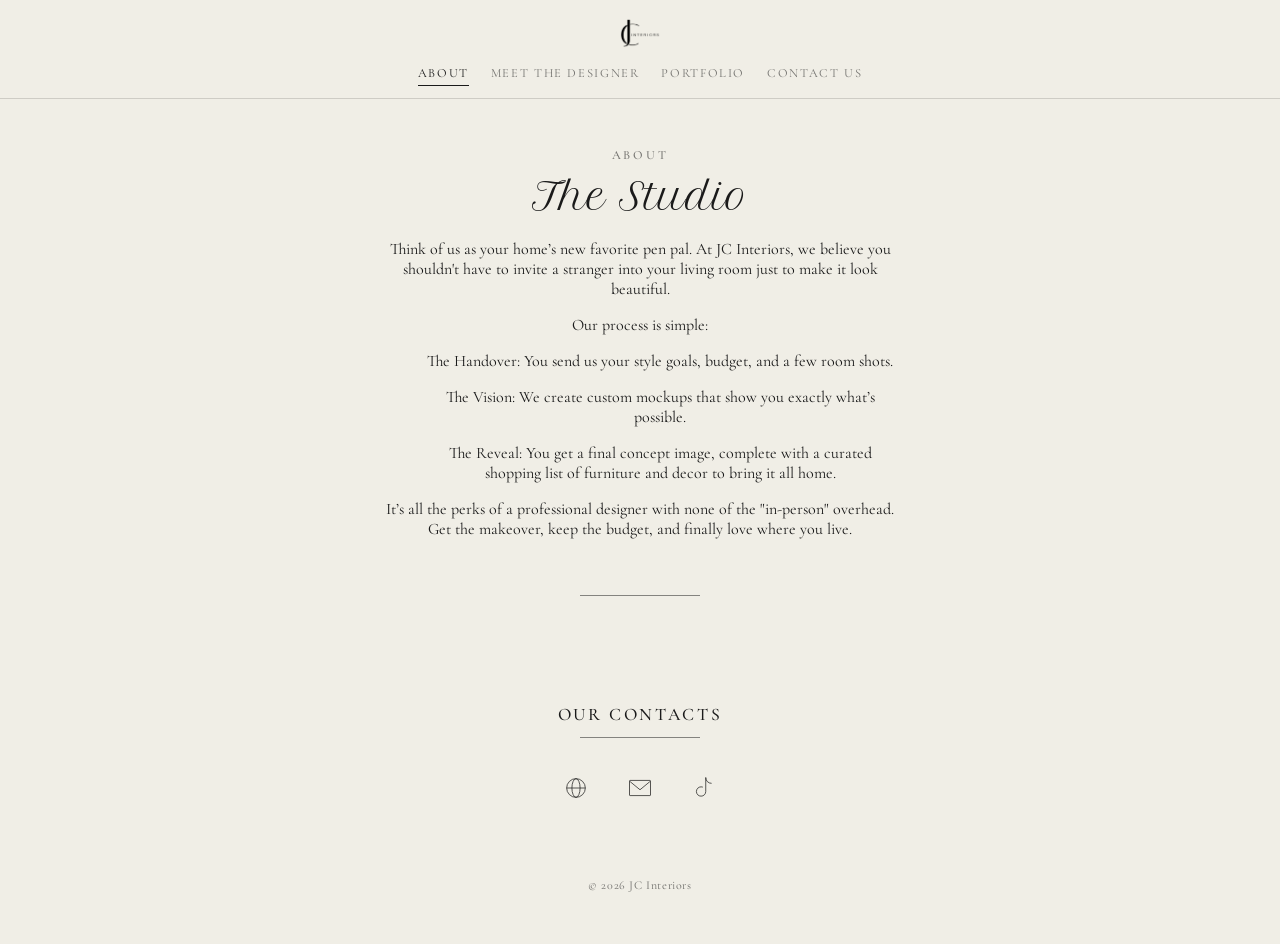
==== docs/about.html @ d1fc5f7a "Refactor About section and update contact links Updated the 'About' section with improved formatting" ====
<!DOCTYPE html>
<html lang="en">
<head>
<meta charset="UTF-8">
<meta name="viewport" content="width=device-width, initial-scale=1.0">
<title>About — JC Interiors</title>
<link rel="preconnect" href="https://fonts.googleapis.com">
<link rel="preconnect" href="https://fonts.gstatic.com" crossorigin>
<link href="https://fonts.googleapis.com/css2?family=Cormorant+Garamond:wght@400;500;600&family=Petit+Formal+Script&display=swap" rel="stylesheet">
<link rel="stylesheet" href="css/style.css">
</head>
<body>

<nav class="site-nav">
  <div class="site-nav__inner">
    <a href="index.html"><img class="site-nav__mark" src="assets/logo.png" alt="JC Interiors"></a>
    <ul class="site-nav__links">
      <li><a href="about.html" aria-current="page">About</a></li>
      <li><a href="designer.html">Meet the Designer</a></li>
      <li><a href="portfolio.html">Portfolio</a></li>
      <li><a href="contact.html">Contact Us</a></li>
    </ul>
  </div>
</nav>

<main>

  <section>
    <p class="eyebrow">About</p>
    <p class="script-line">The Studio</p>
    <p class="lede">
      <p>Think of us as your home’s new favorite pen pal. At JC Interiors, we believe you shouldn't have to invite a stranger into your living room just to make it look beautiful.</p>

      <p>Our process is simple:</p>
      
      <menu><span class="process-title">The Handover:</span> You send us your style goals, budget, and a few room shots.</menu>
      <menu><span class="process-title">The Vision:</span> We create custom mockups that show you exactly what’s possible.</menu>
      <menu><span class="process-title">The Reveal:</span> You get a final concept image, complete with a curated shopping list of furniture and decor to bring it all home.</menu>
      
      <p>It’s all the perks of a professional designer with none of the "in-person" overhead. Get the makeover, keep the budget, and finally love where you live.</p>
    </p>
  </section>

  <div class="rule"></div>
</main>

<footer class="site-footer">
  <section class="contacts">
    <h2 class="label">Our Contacts</h2>
    <div class="rule"></div>
    <div class="icon-row">
      <a href="https://www.instagram.com/jcinteriors.studio" target="_blank" rel="noopener" aria-label="Follow us on Instagram">
        <img class="icon" src="assets/icon-globe.svg" alt="">
      </a>
      <a href="mailto:jennifer@jcinteriors.studio" aria-label="Email us">
        <img class="icon" src="assets/icon-email.svg" alt="">
      </a>
      <a href="https://www.tiktok.com/@jcinteriors.studio.us" target="_blank" rel="noopener" aria-label="Follow us on TikTok">
        <img class="icon" src="assets/icon-tiktok.svg" alt="">
      </a>
    </div>
  </section>

  <p class="copyright">&copy; 2026 JC Interiors</p>
</footer>

</body>
</html>
---- docs/css/style.css ----
/* ============================================
   JC Interiors — shared stylesheet
   Identity: quiet, editorial, boutique.
   Cream + ink only. Cormorant Garamond carries
   body & labels; Petit Formal Script is the one
   accent voice, used sparingly (hero line + one
   hand-lettered word per page, echoing the studio's
   own mood-board labels).
   ============================================ */

:root {
  --cream: #f0eee6;
  --cream-deep: #e7e2d4;
  --ink: #1a1a1a;
  --ink-soft: rgba(26, 26, 26, 0.58);
  --ink-faint: rgba(26, 26, 26, 0.38);
  --line: rgba(26, 26, 26, 0.16);
  --max: 460px;
}

* { box-sizing: border-box; }

html { -webkit-text-size-adjust: 100%; }

body {
  margin: 0;
  background: var(--cream);
  color: var(--ink);
  font-family: 'Cormorant Garamond', serif;
  display: flex;
  flex-direction: column;
  align-items: center;
}

img { max-width: 100%; display: block; }

a { color: var(--ink); }

/* ---------- Nav ---------- */
.site-nav {
  position: sticky;
  top: 0;
  width: 100%;
  background: var(--cream);
  border-bottom: 1px solid var(--line);
  z-index: 50;
}
.site-nav__inner {
  max-width: var(--max);
  margin: 0 auto;
  padding: 18px 24px 16px;
  display: flex;
  flex-direction: column;
  align-items: center;
}
.site-nav__mark {
  height: 30px;
  margin-bottom: 14px;
}
.site-nav__links {
  display: flex;
  flex-wrap: wrap;
  justify-content: center;
  gap: 18px 22px;
  list-style: none;
  margin: 0;
  padding: 0;
}
.site-nav__links a {
  font-size: 0.78rem;
  letter-spacing: 0.13em;
  text-transform: uppercase;
  text-decoration: none;
  color: var(--ink-soft);
  padding-bottom: 4px;
  border-bottom: 1px solid transparent;
  transition: color 0.15s ease, border-color 0.15s ease;
}
.site-nav__links a:hover { color: var(--ink); }
.site-nav__links a[aria-current="page"] {
  color: var(--ink);
  border-bottom-color: var(--ink);
}

/* ---------- Page shell ---------- */
main {
  width: 100%;
  max-width: var(--max);
  padding: 48px 24px 0;
  text-align: center;
}

.eyebrow {
  font-size: 0.78rem;
  font-weight: 500;
  letter-spacing: 0.22em;
  text-transform: uppercase;
  color: var(--ink-soft);
  margin: 0 0 10px;
}
.script-line {
  font-family: 'Petit Formal Script', cursive;
  font-weight: 400;
  font-size: 2.3rem;
  line-height: 1.25;
  margin: 0 0 20px;
}
.lede {
  font-size: 1.15rem;
  line-height: 1.65;
  color: var(--ink-soft);
  margin: 0 auto 8px;
  max-width: 380px;
}

.rule {
  width: 120px;
  height: 1px;
  background: var(--ink);
  margin: 36px auto;
  opacity: 0.5;
}

section { margin-bottom: 56px; }

/* ---------- Hero carousel (signature element) ---------- */
.carousel {
  position: relative;
  width: 100%;
  aspect-ratio: 3 / 2;
  overflow: hidden;
  margin: 8px 0 0;
  background: var(--cream-deep);
}
.carousel__slide {
  position: absolute;
  inset: 0;
  opacity: 0;
  transition: opacity 1.4s ease;
}
.carousel__slide img {
  width: 100%;
  height: 100%;
  object-fit: cover;
  transform: scale(1.04);
  transition: transform 7s linear;
}
.carousel__slide.is-active {
  opacity: 1;
  z-index: 1;
}
.carousel__slide.is-active img { transform: scale(1.14); }
.carousel__dots {
  position: absolute;
  bottom: 14px;
  left: 0;
  right: 0;
  display: flex;
  justify-content: center;
  gap: 7px;
  z-index: 2;
}
.carousel__dots span {
  width: 5px;
  height: 5px;
  border-radius: 50%;
  background: var(--cream);
  opacity: 0.55;
  transition: opacity 0.3s ease;
}
.carousel__dots span.is-active { opacity: 1; }

@media (prefers-reduced-motion: reduce) {
  .carousel__slide, .carousel__slide img { transition: none !important; }
  .carousel__slide.is-active img { transform: none; }
}

/* ---------- Affiliate / shop-the-look links ---------- */
.placeholder {
  border: 1px dashed var(--ink);
  border-radius: 2px;
  padding: 16px;
  font-size: 0.85rem;
  letter-spacing: 0.08em;
  text-transform: uppercase;
  opacity: 0.55;
}
.link-box {
  display: block;
  border: 1px solid var(--ink);
  padding: 16px;
  margin-bottom: 16px;
  font-size: 0.85rem;
  letter-spacing: 0.08em;
  text-transform: uppercase;
  text-decoration: underline;
  color: var(--ink);
  transition: background 0.15s ease;
}
.link-box:hover { background: rgba(0,0,0,0.04); }

/* ---------- Labeled sections (contacts, etc.) ---------- */
.label {
  font-weight: 500;
  font-size: 1.1rem;
  letter-spacing: 0.15em;
  text-transform: uppercase;
  margin: 0 0 12px;
}
.icon-row {
  display: flex;
  justify-content: center;
  gap: 36px;
}
.icon-row a {
  color: var(--ink);
  display: inline-block;
  line-height: 0;
  opacity: 0.85;
  transition: opacity 0.15s ease;
}
.icon-row a:hover { opacity: 1; }
.icon { width: 28px; height: 28px; }

/* ---------- Portfolio ---------- */
.project { margin-bottom: 64px; text-align: left; }
.project__title {
  font-size: 1.4rem;
  font-weight: 500;
  letter-spacing: 0.02em;
  margin: 0 0 4px;
  text-align: center;
}
.project__meta {
  display: block;
  text-align: center;
  font-size: 0.8rem;
  letter-spacing: 0.12em;
  text-transform: uppercase;
  color: var(--ink-soft);
  margin-bottom: 18px;
}
.project__gallery {
  display: grid;
  grid-template-columns: 1fr;
  gap: 10px;
}
.project__gallery img { width: 100%; }

.before-after {
  display: grid;
  grid-template-columns: 1fr 1fr;
  gap: 10px;
}
.before-after figure { margin: 0; }
.before-after img { width: 100%; aspect-ratio: 3/4; object-fit: cover; }
.before-after figcaption {
  text-align: center;
  font-size: 0.72rem;
  letter-spacing: 0.14em;
  text-transform: uppercase;
  color: var(--ink-soft);
  margin-top: 8px;
}

.note-card {
  border: 1px dashed var(--line);
  padding: 18px 20px;
  text-align: left;
  font-size: 0.95rem;
  line-height: 1.55;
  color: var(--ink-soft);
  margin-top: 14px;
}

/* ---------- Designer ---------- */
.portrait-frame {
  width: 168px;
  height: 168px;
  border-radius: 50%;
  background: var(--cream-deep);
  border: 1px solid var(--line);
  display: flex;
  align-items: center;
  justify-content: center;
  margin: 0 auto 28px;
  overflow: hidden;
}
.portrait-frame img { width: 100%; height: 100%; object-fit: cover; }
.portrait-frame span {
  font-family: 'Petit Formal Script', cursive;
  font-size: 2.6rem;
}

/* ---------- Footer ---------- */
footer.site-footer {
  width: 100%;
  margin-top: 24px;
}
.contacts { padding: 48px 24px 0; text-align: center; }
.contacts .rule { margin-top: 0; }
.copyright {
  margin-top: 40px;
  padding: 20px 24px 40px;
  text-align: center;
  font-size: 0.75rem;
  letter-spacing: 0.05em;
  opacity: 0.6;
}

a:focus-visible, .link-box:focus-visible, button:focus-visible {
  outline: 2px solid var(--ink);
  outline-offset: 3px;
}

@media (min-width: 560px) {
  :root { --max: 560px; }
  .before-after { gap: 14px; }
}
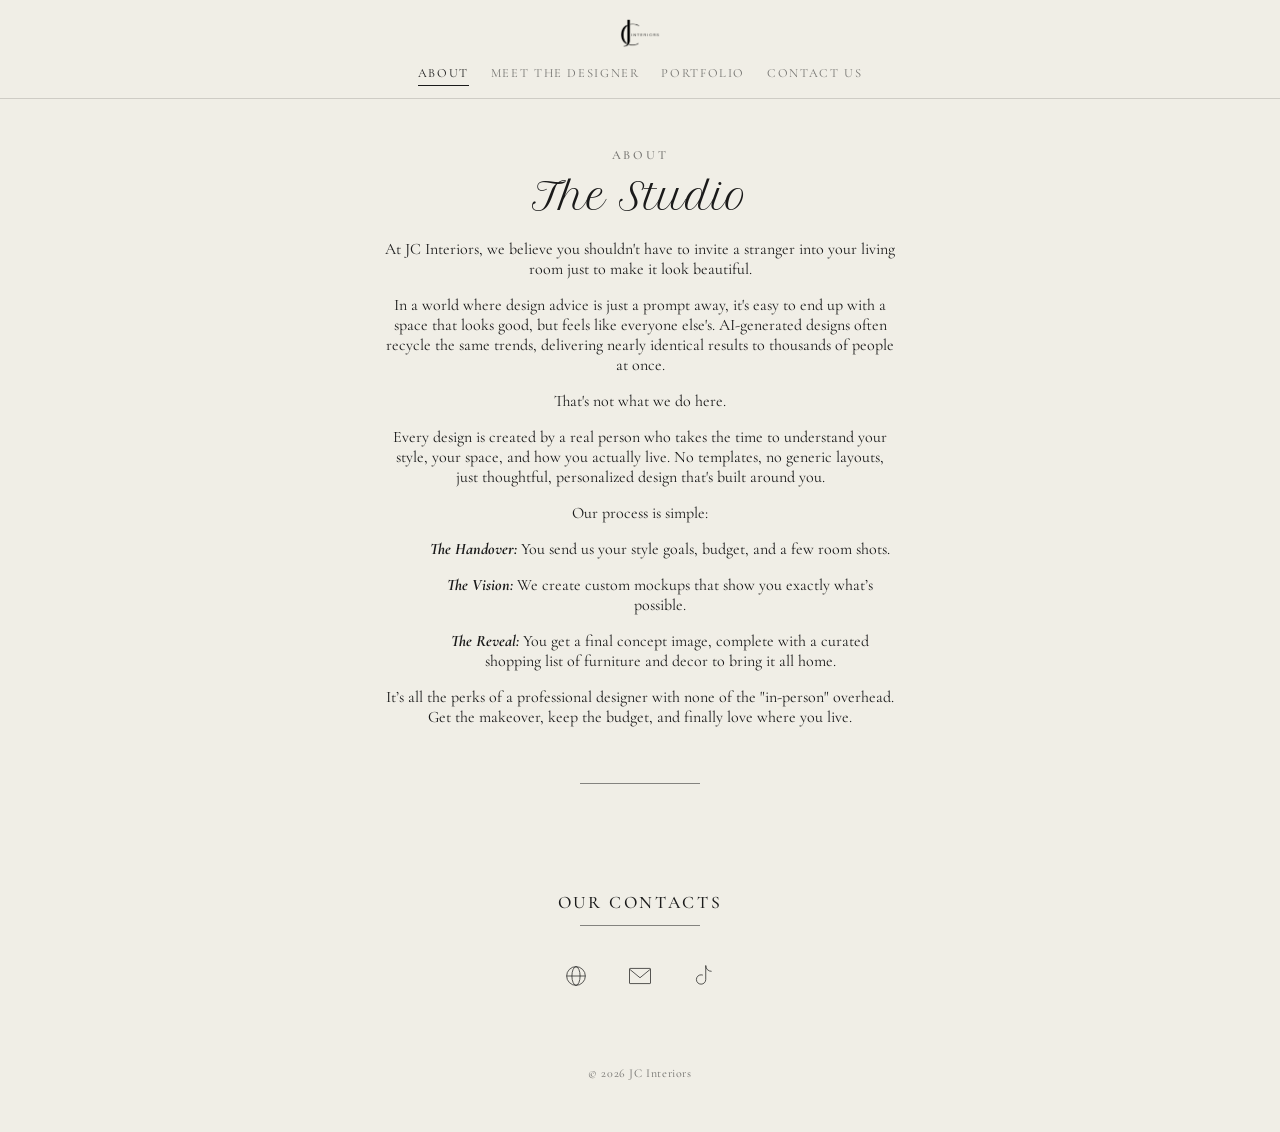
==== commit 413ae4d6: "Revise about section" ====
--- a/docs/about.html
+++ b/docs/about.html
@@ -29,7 +29,13 @@
     <p class="eyebrow">About</p>
     <p class="script-line">The Studio</p>
     <p class="lede">
-      <p>Think of us as your home’s new favorite pen pal. At JC Interiors, we believe you shouldn't have to invite a stranger into your living room just to make it look beautiful.</p>
+      <p>At JC Interiors, we believe you shouldn't have to invite a stranger into your living room just to make it look beautiful.</p>
+
+      <p>In a world where design advice is just a prompt away, it's easy to end up with a space that looks good, but feels like everyone else's. AI-generated designs often recycle the same trends, delivering nearly identical results to thousands of people at once.</p>
+
+      <p>That's not what we do here.</p>
+
+      <p>Every design is created by a real person who takes the time to understand your style, your space, and how you actually live. No templates, no generic layouts, just thoughtful, personalized design that's built around you.</p>
 
       <p>Our process is simple:</p>
       
--- a/docs/css/style.css
+++ b/docs/css/style.css
@@ -1,13 +1,3 @@
-/* ============================================
-   JC Interiors — shared stylesheet
-   Identity: quiet, editorial, boutique.
-   Cream + ink only. Cormorant Garamond carries
-   body & labels; Petit Formal Script is the one
-   accent voice, used sparingly (hero line + one
-   hand-lettered word per page, echoing the studio's
-   own mood-board labels).
-   ============================================ */
-
 :root {
   --cream: #f0eee6;
   --cream-deep: #e7e2d4;
@@ -112,6 +102,10 @@
   margin: 0 auto 8px;
   max-width: 380px;
 }
+.process-title {
+  font-weight: bold;
+  font-style: italic;
+}
 
 .rule {
   width: 120px;
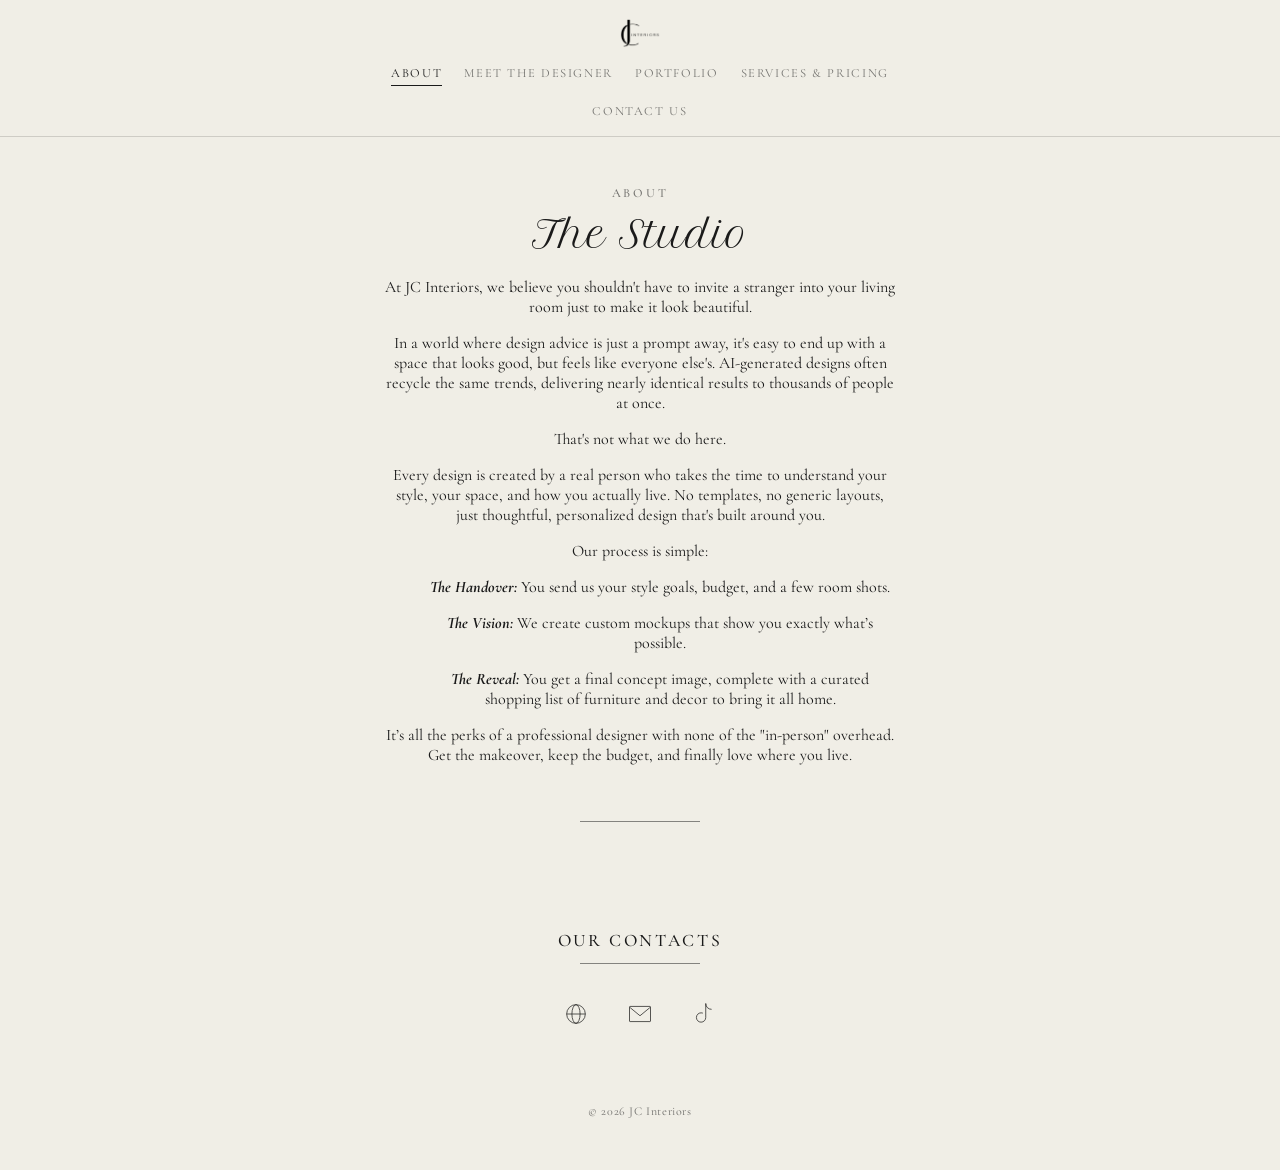
==== commit 8cce4717: "Update about.html" ====
--- a/docs/about.html
+++ b/docs/about.html
@@ -18,7 +18,9 @@
       <li><a href="about.html" aria-current="page">About</a></li>
       <li><a href="designer.html">Meet the Designer</a></li>
       <li><a href="portfolio.html">Portfolio</a></li>
+      <li><a href="services.html">Services & Pricing</a></li>
       <li><a href="contact.html">Contact Us</a></li>
+      
     </ul>
   </div>
 </nav>
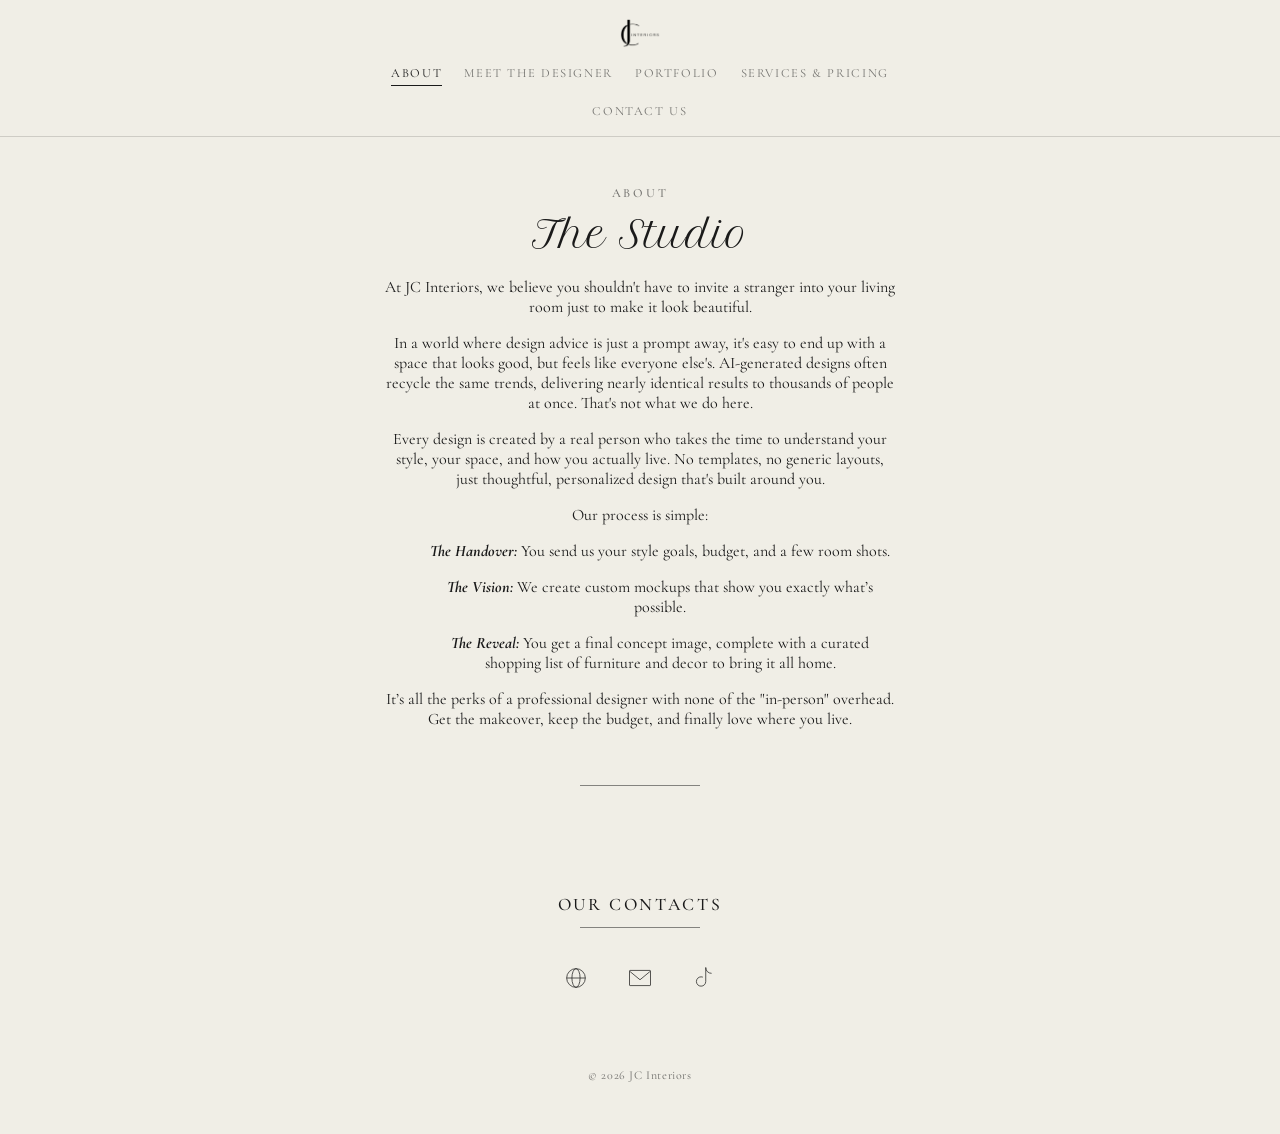
==== commit 4317bdd6: "About and Services updates" ====
--- a/docs/about.html
+++ b/docs/about.html
@@ -33,11 +33,12 @@
     <p class="lede">
       <p>At JC Interiors, we believe you shouldn't have to invite a stranger into your living room just to make it look beautiful.</p>
 
-      <p>In a world where design advice is just a prompt away, it's easy to end up with a space that looks good, but feels like everyone else's. AI-generated designs often recycle the same trends, delivering nearly identical results to thousands of people at once.</p>
+      <p>In a world where design advice is just a prompt away, it's easy to end up with a space that looks good, but feels like everyone else's. 
+        AI-generated designs often recycle the same trends, delivering nearly identical results to thousands of people at once. 
+        That's not what we do here.</p>
 
-      <p>That's not what we do here.</p>
-
-      <p>Every design is created by a real person who takes the time to understand your style, your space, and how you actually live. No templates, no generic layouts, just thoughtful, personalized design that's built around you.</p>
+      <p>Every design is created by a real person who takes the time to understand your style, your space, and how you actually live. 
+        No templates, no generic layouts, just thoughtful, personalized design that's built around you.</p>
 
       <p>Our process is simple:</p>
       
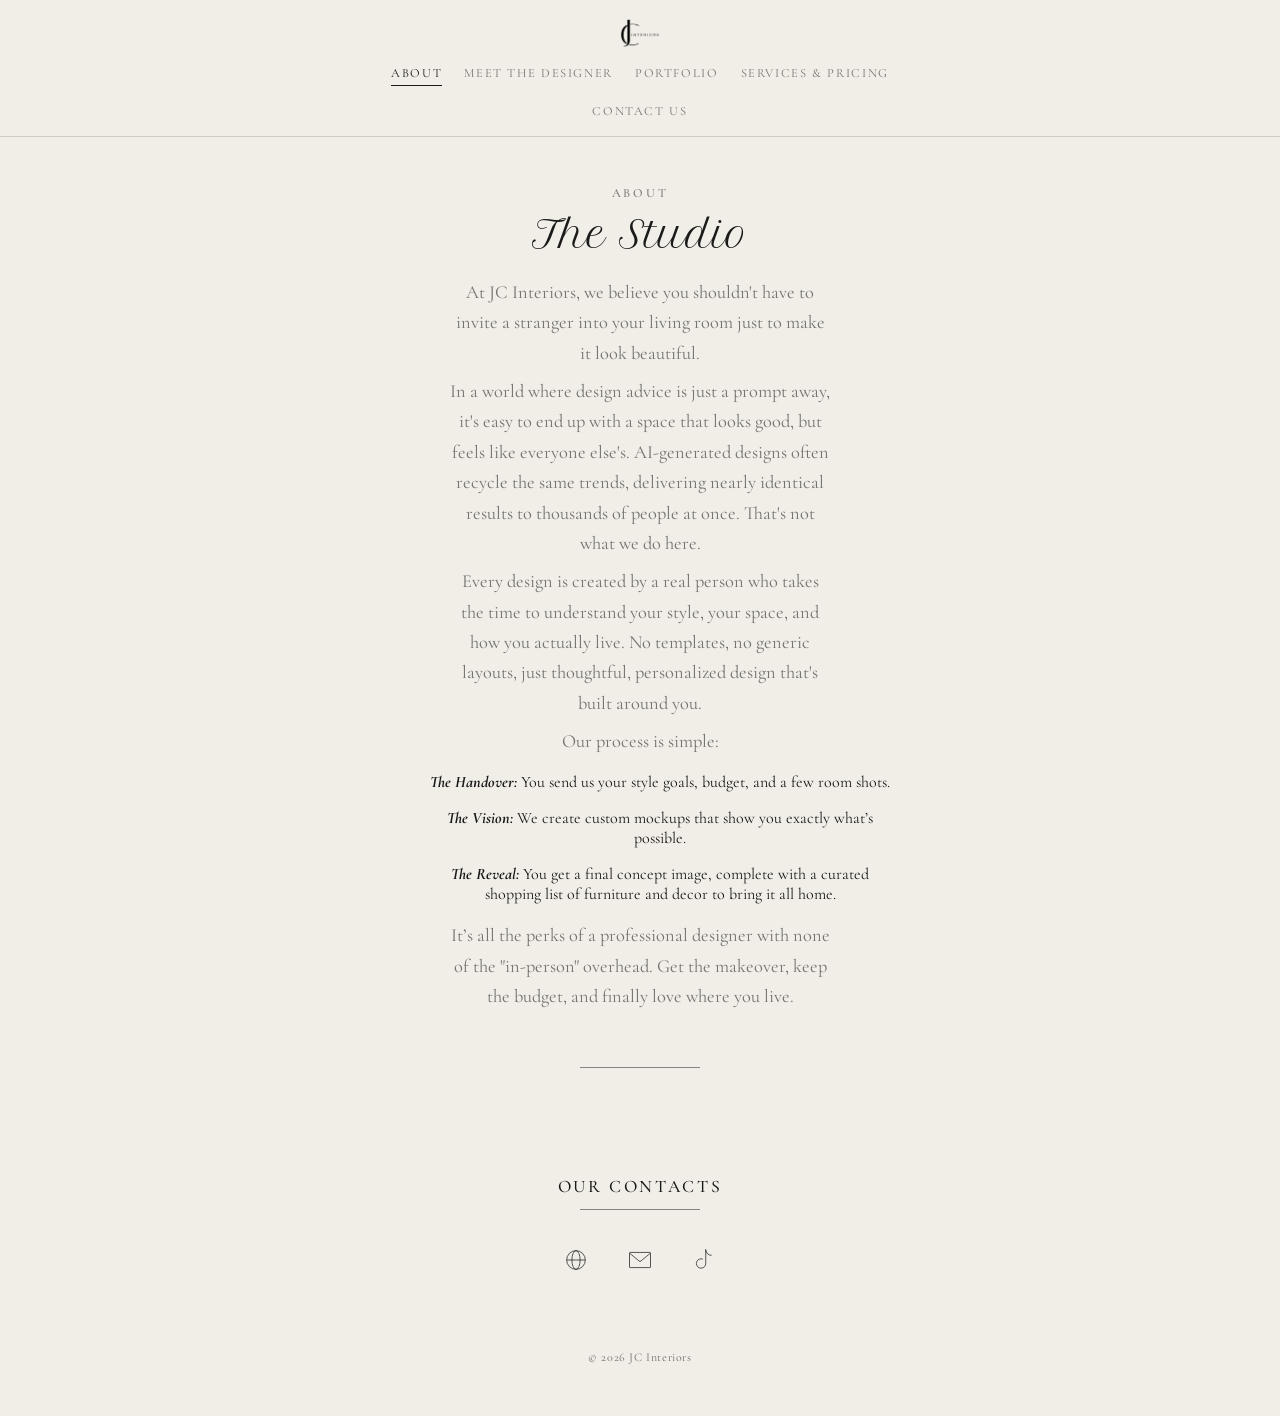
==== commit 2c749e56: "fixed nested paragraphs/font" ====
--- a/docs/about.html
+++ b/docs/about.html
@@ -28,29 +28,32 @@
 <main>
 
   <section>
+
     <p class="eyebrow">About</p>
     <p class="script-line">The Studio</p>
-    <p class="lede">
-      <p>At JC Interiors, we believe you shouldn't have to invite a stranger into your living room just to make it look beautiful.</p>
 
-      <p>In a world where design advice is just a prompt away, it's easy to end up with a space that looks good, but feels like everyone else's. 
-        AI-generated designs often recycle the same trends, delivering nearly identical results to thousands of people at once. 
-        That's not what we do here.</p>
+    <p class="lede">At JC Interiors, we believe you shouldn't have to invite a stranger into your living room just to make it look beautiful.</p>
 
-      <p>Every design is created by a real person who takes the time to understand your style, your space, and how you actually live. 
-        No templates, no generic layouts, just thoughtful, personalized design that's built around you.</p>
+    <p class="lede">In a world where design advice is just a prompt away, it's easy to end up with a space that looks good, but feels like everyone else's. 
+      AI-generated designs often recycle the same trends, delivering nearly identical results to thousands of people at once. 
+      That's not what we do here.</p>
 
-      <p>Our process is simple:</p>
-      
-      <menu><span class="process-title">The Handover:</span> You send us your style goals, budget, and a few room shots.</menu>
-      <menu><span class="process-title">The Vision:</span> We create custom mockups that show you exactly what’s possible.</menu>
-      <menu><span class="process-title">The Reveal:</span> You get a final concept image, complete with a curated shopping list of furniture and decor to bring it all home.</menu>
-      
-      <p>It’s all the perks of a professional designer with none of the "in-person" overhead. Get the makeover, keep the budget, and finally love where you live.</p>
+    <p class="lede">Every design is created by a real person who takes the time to understand your style, your space, and how you actually live. 
+      No templates, no generic layouts, just thoughtful, personalized design that's built around you.</p>
+
+    <p class="lede">Our process is simple:</p>
+    
+    <menu><span class="process-title">The Handover:</span> You send us your style goals, budget, and a few room shots.</menu>
+    <menu><span class="process-title">The Vision:</span> We create custom mockups that show you exactly what’s possible.</menu>
+    <menu><span class="process-title">The Reveal:</span> You get a final concept image, complete with a curated shopping list of furniture and decor to bring it all home.</menu>
+    
+    <p class="lede">It’s all the perks of a professional designer with none of the "in-person" overhead. Get the makeover, keep the budget, and finally love where you live.</p>
     </p>
+
   </section>
 
   <div class="rule"></div>
+  
 </main>
 
 <footer class="site-footer">
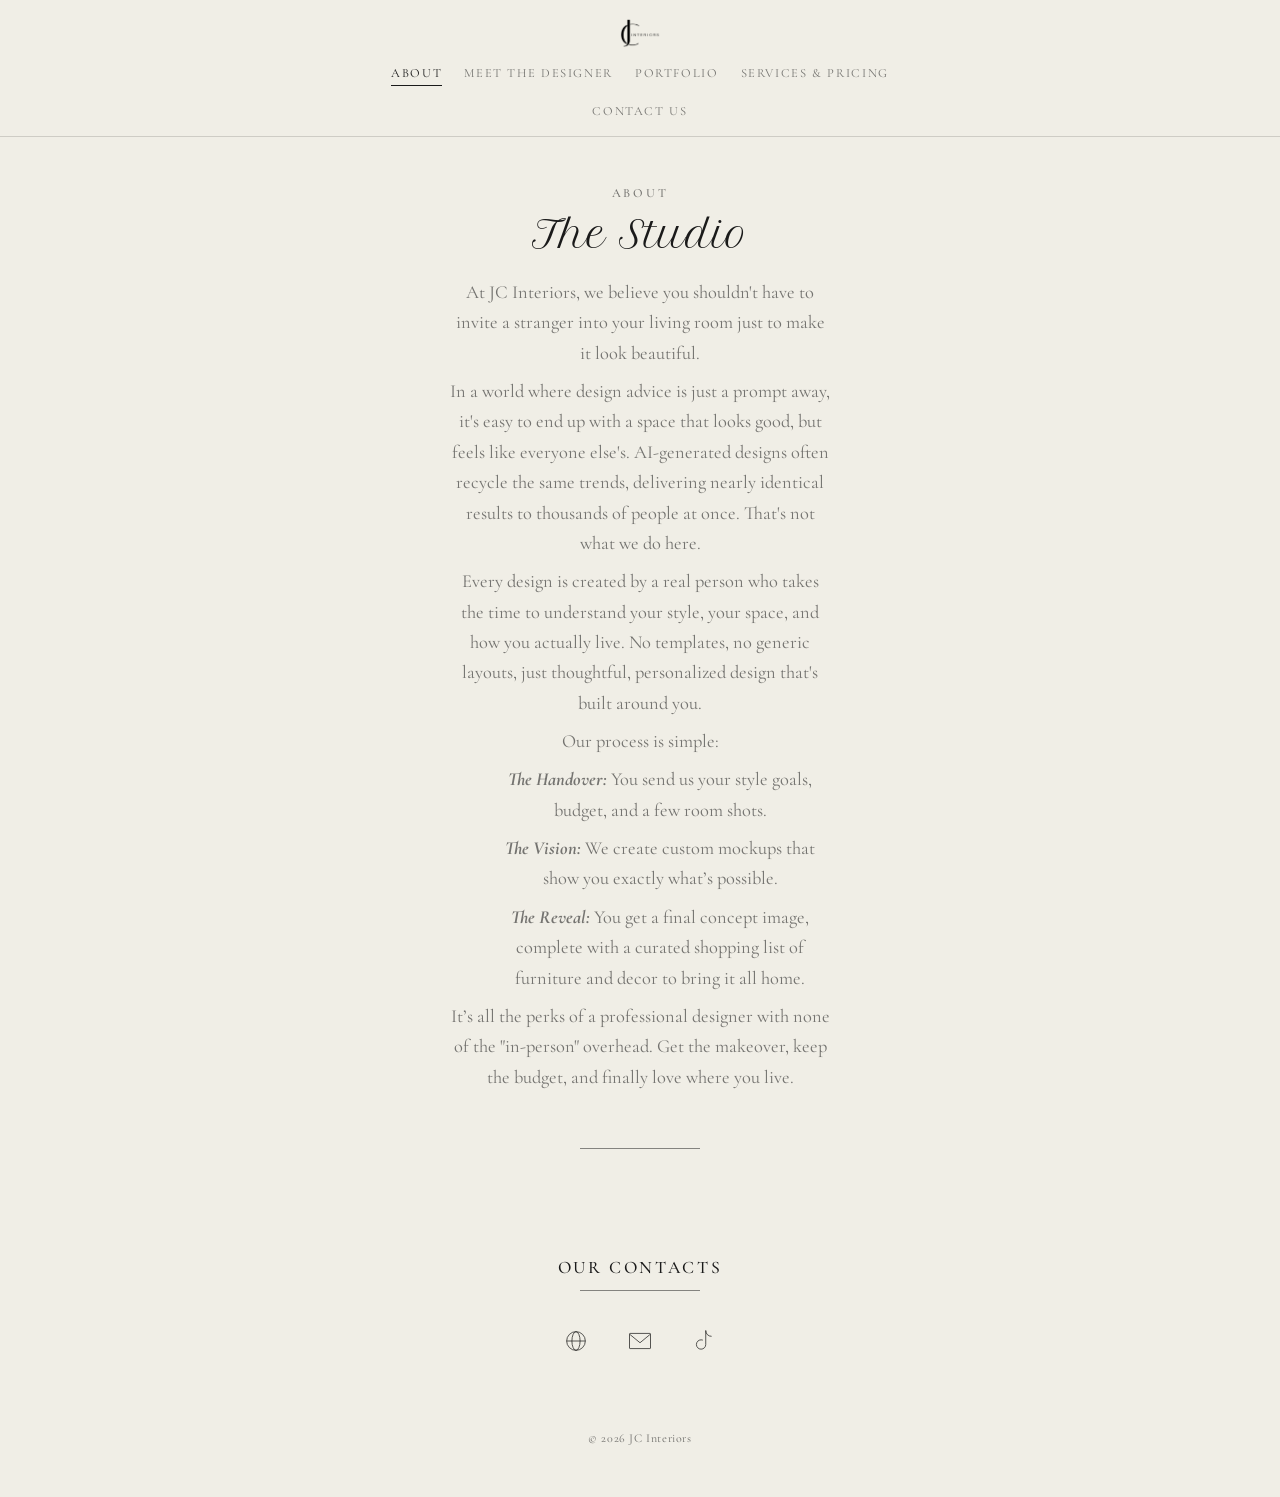
==== commit 552c329a: "added menu class" ====
--- a/docs/about.html
+++ b/docs/about.html
@@ -43,9 +43,9 @@
 
     <p class="lede">Our process is simple:</p>
     
-    <menu><span class="process-title">The Handover:</span> You send us your style goals, budget, and a few room shots.</menu>
-    <menu><span class="process-title">The Vision:</span> We create custom mockups that show you exactly what’s possible.</menu>
-    <menu><span class="process-title">The Reveal:</span> You get a final concept image, complete with a curated shopping list of furniture and decor to bring it all home.</menu>
+    <menu class="lede"><span class="process-title">The Handover:</span> You send us your style goals, budget, and a few room shots.</menu>
+    <menu class="lede"><span class="process-title">The Vision:</span> We create custom mockups that show you exactly what’s possible.</menu>
+    <menu class="lede"><span class="process-title">The Reveal:</span> You get a final concept image, complete with a curated shopping list of furniture and decor to bring it all home.</menu>
     
     <p class="lede">It’s all the perks of a professional designer with none of the "in-person" overhead. Get the makeover, keep the budget, and finally love where you live.</p>
     </p>
@@ -53,7 +53,7 @@
   </section>
 
   <div class="rule"></div>
-  
+
 </main>
 
 <footer class="site-footer">
--- a/docs/css/style.css
+++ b/docs/css/style.css
@@ -103,6 +103,11 @@
   max-width: 380px;
 }
 .process-title {
+  font-size: 1.15rem;
+  line-height: 1.65;
+  color: var(--ink-soft);
+  margin: 0 auto 8px;
+  max-width: 380px;
   font-weight: bold;
   font-style: italic;
 }
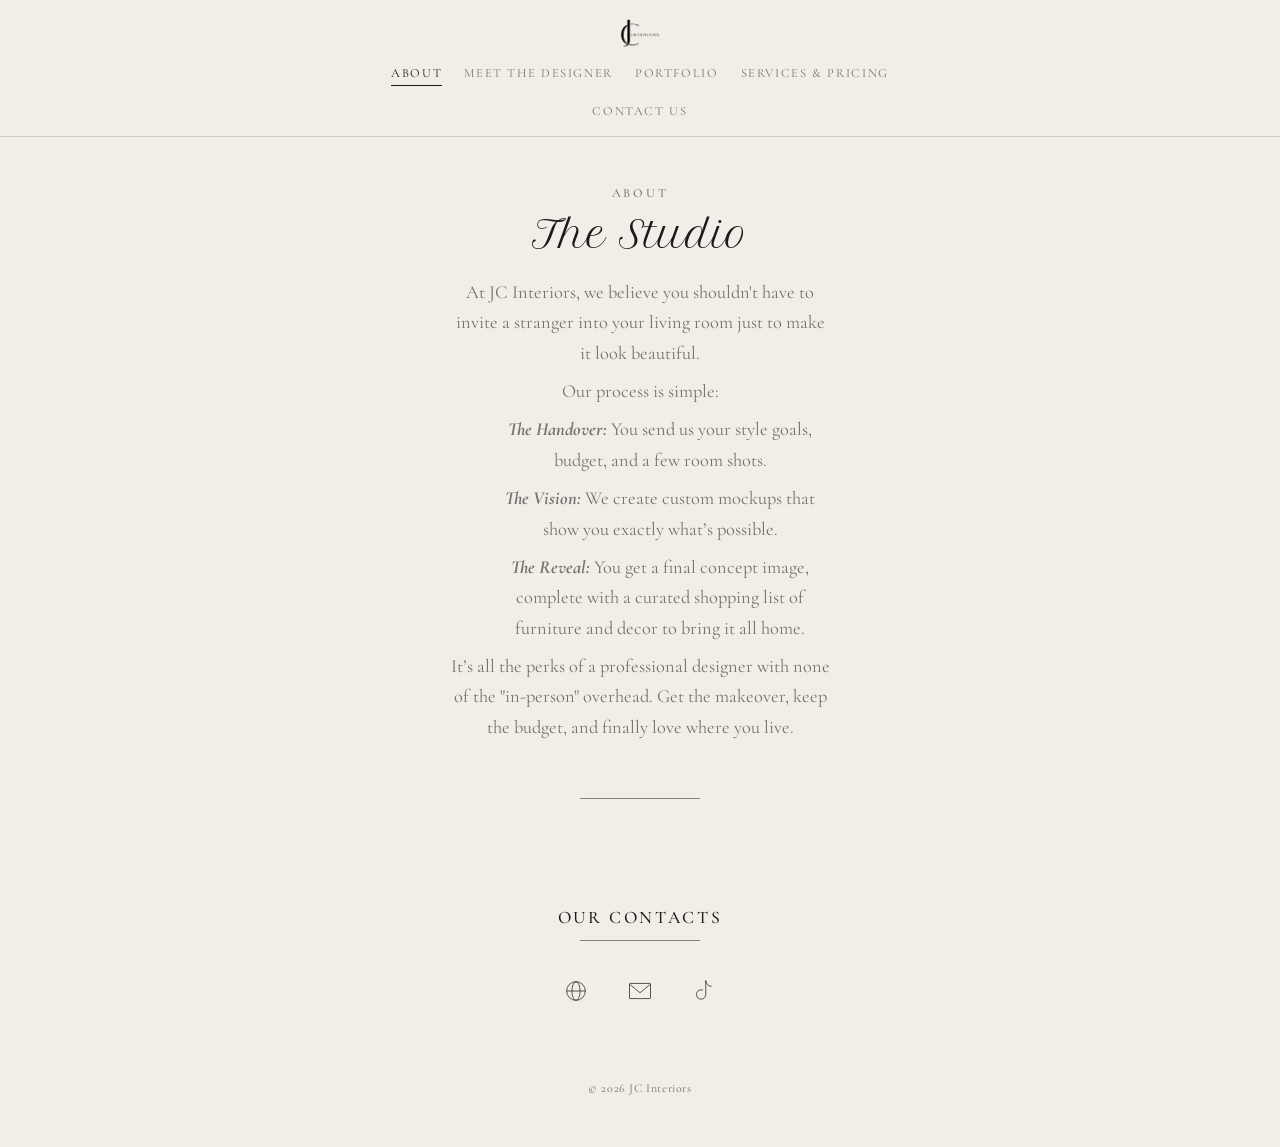
==== commit 15b91650: "fixing style about page" ====
--- a/docs/about.html
+++ b/docs/about.html
@@ -28,28 +28,25 @@
 <main>
 
   <section>
-
     <p class="eyebrow">About</p>
     <p class="script-line">The Studio</p>
+    <p class="lede">
+      <p class="lede">At JC Interiors, we believe you shouldn't have to invite a stranger into your living room just to make it look beautiful.</p>
 
-    <p class="lede">At JC Interiors, we believe you shouldn't have to invite a stranger into your living room just to make it look beautiful.</p>
-
-    <p class="lede">In a world where design advice is just a prompt away, it's easy to end up with a space that looks good, but feels like everyone else's. 
-      AI-generated designs often recycle the same trends, delivering nearly identical results to thousands of people at once. 
-      That's not what we do here.</p>
-
-    <p class="lede">Every design is created by a real person who takes the time to understand your style, your space, and how you actually live. 
-      No templates, no generic layouts, just thoughtful, personalized design that's built around you.</p>
-
-    <p class="lede">Our process is simple:</p>
-    
-    <menu class="lede"><span class="process-title">The Handover:</span> You send us your style goals, budget, and a few room shots.</menu>
-    <menu class="lede"><span class="process-title">The Vision:</span> We create custom mockups that show you exactly what’s possible.</menu>
-    <menu class="lede"><span class="process-title">The Reveal:</span> You get a final concept image, complete with a curated shopping list of furniture and decor to bring it all home.</menu>
-    
+      <p class="lede">Our process is simple:</p>
+      
+    <menu class="lede">
+      <strong><em>The Handover:</em></strong> You send us your style goals, budget, and a few room shots.
+    </menu>
+    <menu class="lede">
+      <strong><em>The Vision:</em></strong> We create custom mockups that show you exactly what’s possible.
+    </menu>
+    <menu class="lede">
+      <strong><em>The Reveal:</em></strong> You get a final concept image, complete with a curated shopping list of furniture and decor to bring it all home.
+    </menu>
+      
     <p class="lede">It’s all the perks of a professional designer with none of the "in-person" overhead. Get the makeover, keep the budget, and finally love where you live.</p>
     </p>
-
   </section>
 
   <div class="rule"></div>
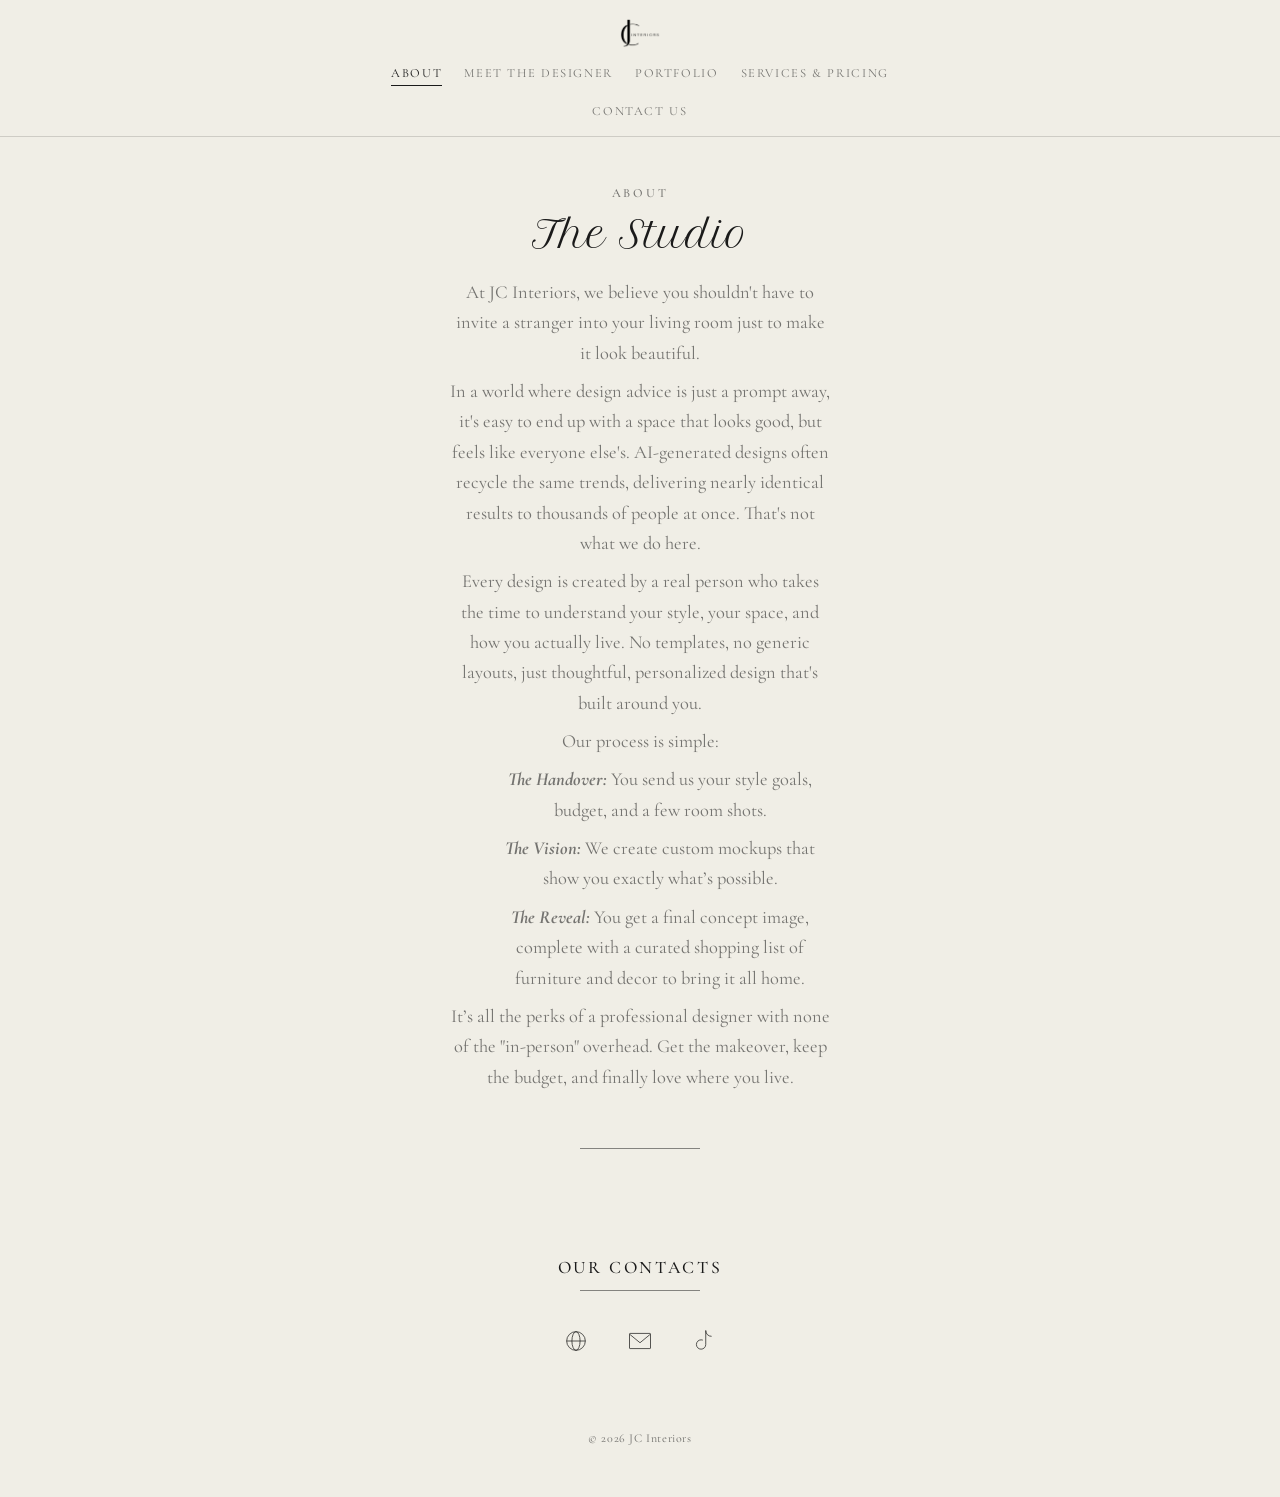
==== commit ca4371b8: "readded additional about text" ====
--- a/docs/about.html
+++ b/docs/about.html
@@ -32,6 +32,11 @@
     <p class="script-line">The Studio</p>
     <p class="lede">
       <p class="lede">At JC Interiors, we believe you shouldn't have to invite a stranger into your living room just to make it look beautiful.</p>
+
+      <p class="lede">In a world where design advice is just a prompt away, it's easy to end up with a space that looks good, but feels like everyone else's. 
+        AI-generated designs often recycle the same trends, delivering nearly identical results to thousands of people at once. That's not what we do here.</p>
+
+      <p class="lede">Every design is created by a real person who takes the time to understand your style, your space, and how you actually live. No templates, no generic layouts, just thoughtful, personalized design that's built around you.</p>
 
       <p class="lede">Our process is simple:</p>
       
